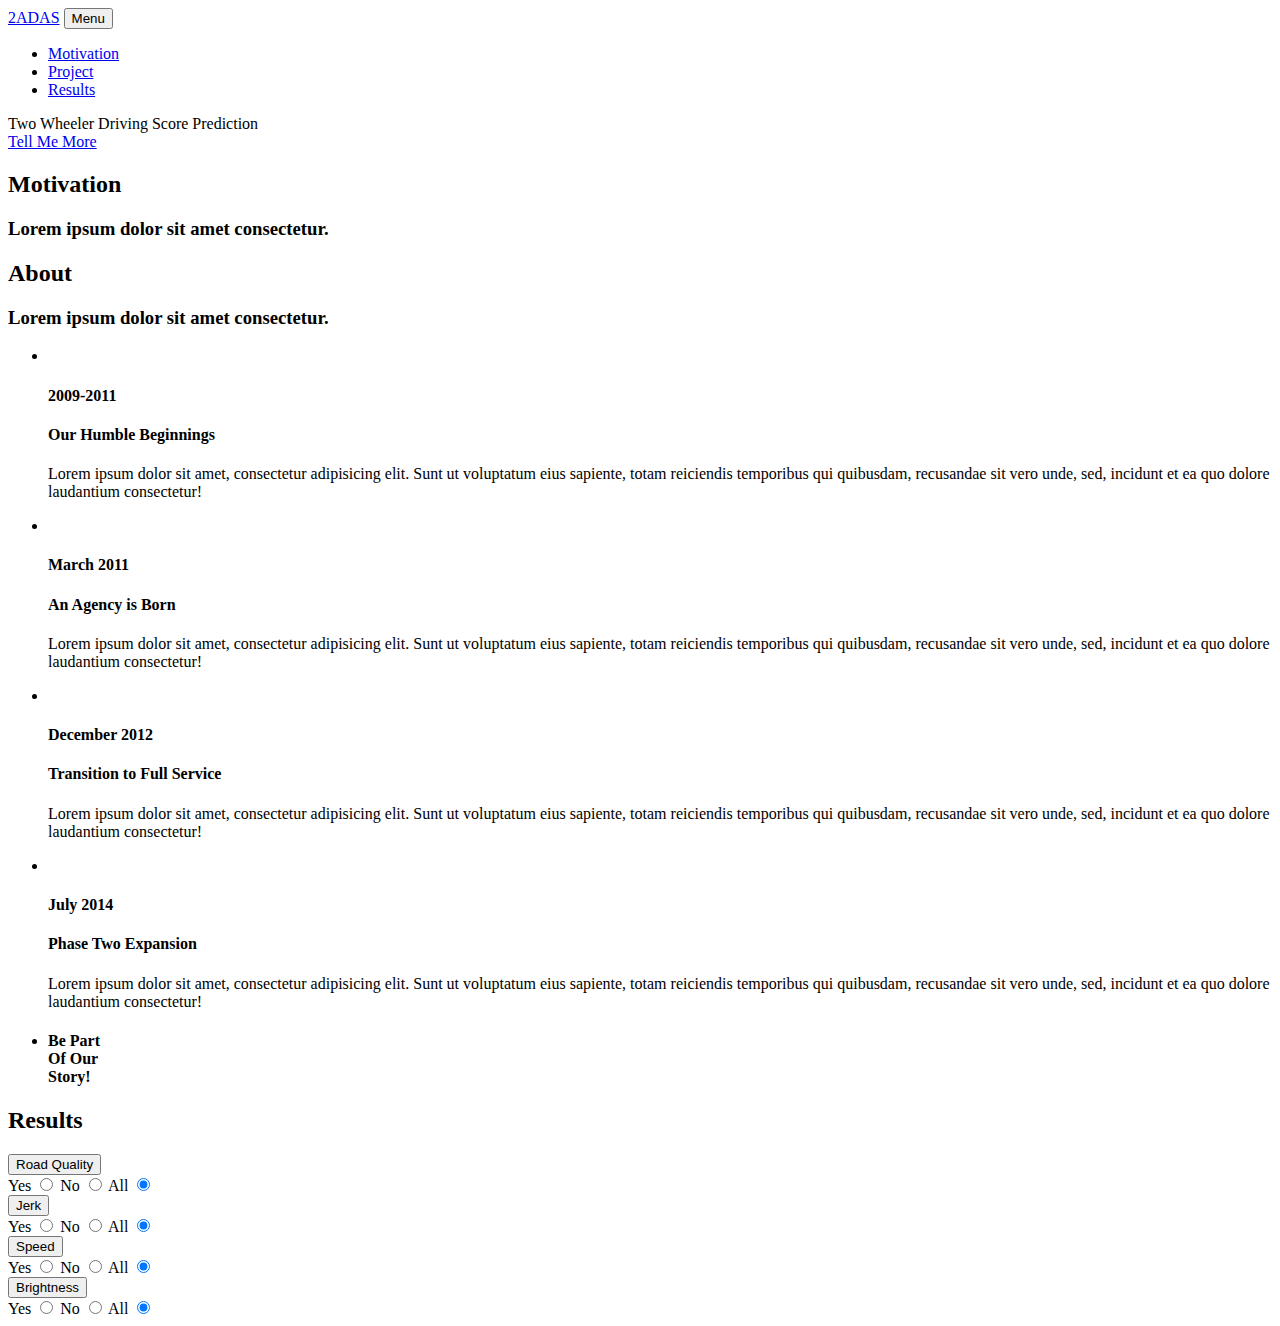
==== index.html @ 77b30996 "Update index.html" ====
<!DOCTYPE html>
<html lang="en">

<head>

  <meta charset="utf-8">
  <meta name="viewport" content="width=device-width, initial-scale=1, shrink-to-fit=no">
  <meta name="description" content="">
  <meta name="author" content="">

  <title>Driving Score</title>

  <!-- FavIcon -->
  <link rel="shortcut icon" type="image/png" href="img/logos/cvit.jpg"/>

  <!-- Bootstrap core CSS -->
  <link href="vendor/bootstrap/css/bootstrap.min.css" rel="stylesheet">

  <!-- Custom fonts for this template -->
  <link href="vendor/fontawesome-free/css/all.min.css" rel="stylesheet" type="text/css">
  <link href="https://fonts.googleapis.com/css?family=Montserrat:400,700" rel="stylesheet" type="text/css">
  <link href='https://fonts.googleapis.com/css?family=Kaushan+Script' rel='stylesheet' type='text/css'>
  <link href='https://fonts.googleapis.com/css?family=Droid+Serif:400,700,400italic,700italic' rel='stylesheet' type='text/css'>
  <link href='https://fonts.googleapis.com/css?family=Roboto+Slab:400,100,300,700' rel='stylesheet' type='text/css'>
  <link href="https://fonts.googleapis.com/css?family=Courier+Prime&display=swap" rel="stylesheet">

  <!-- Custom styles for this template -->
  <link href="css/agency.css" rel="stylesheet">

</head>

<body id="page-top">

  <!-- Navigation -->
  <nav class="navbar navbar-expand-lg navbar-dark fixed-top" id="mainNav">
    <div class="container">
      <a class="navbar-brand js-scroll-trigger" href="#page-top">2ADAS</a>
      <button class="navbar-toggler navbar-toggler-right" type="button" data-toggle="collapse" data-target="#navbarResponsive" aria-controls="navbarResponsive" aria-expanded="false" aria-label="Toggle navigation">
        Menu
        <i class="fas fa-bars"></i>
      </button>
      <div class="collapse navbar-collapse" id="navbarResponsive">
        <ul class="navbar-nav text-uppercase ml-auto">
          <li class="nav-item">
            <a class="nav-link js-scroll-trigger" href="#services">Motivation</a>
          </li>
          <li class="nav-item">
            <a class="nav-link js-scroll-trigger" href="#portfolio">Project</a>
          </li>
          <li class="nav-item">
            <a class="nav-link js-scroll-trigger" href="#about">Results</a>
          </li>
        </ul>
      </div>
    </div>
  </nav>

  <!-- Header -->
  <header class="masthead">
    <div class="container">
      <div class="intro-text">
        <div class="intro-heading text-uppercase">Two Wheeler Driving Score Prediction</div>
        <a class="btn btn-primary btn-xl text-uppercase js-scroll-trigger" href="#services">Tell Me More</a>
      </div>
    </div>
  </header>

  <!-- Motivation -->
  <section class="page-section" id="services">
    <div class="container">
      <div class="row">
        <div class="col-lg-12 text-center">
          <h2 class="section-heading text-uppercase">Motivation</h2>
          <h3 class="text-muted">Lorem ipsum dolor sit amet consectetur.</h3>
        </div>
      </div>
    </div>
  </section>

  <!-- Project -->
  <section class="page-section" id="portfolio">
    <div class="container">
      <div class="row">
        <div class="col-lg-12 text-center">
          <h2 class="section-heading text-uppercase">About</h2>
          <h3 class="section-subheading text-muted">Lorem ipsum dolor sit amet consectetur.</h3>
        </div>
      </div>
      <div class="row">
        <div class="col-lg-12">
          <ul class="timeline">
            <li>
              <div class="timeline-image">
                <img class="rounded-circle img-fluid" src="img/about/1.jpg" alt="">
              </div>
              <div class="timeline-panel">
                <div class="timeline-heading">
                  <h4>2009-2011</h4>
                    <h4 class="subheading">Our Humble Beginnings</h4>
                  </div>
                  <div class="timeline-body">
                  <p class="text-muted">Lorem ipsum dolor sit amet, consectetur adipisicing elit. Sunt ut voluptatum eius sapiente, totam reiciendis temporibus qui quibusdam, recusandae sit vero unde, sed, incidunt et ea quo dolore laudantium consectetur!</p>
                </div>
              </div>
            </li>
            <li class="timeline-inverted">
              <div class="timeline-image">
                <img class="rounded-circle img-fluid" src="img/about/2.jpg" alt="">
              </div>
              <div class="timeline-panel">
                <div class="timeline-heading">
                  <h4>March 2011</h4>
                  <h4 class="subheading">An Agency is Born</h4>
                </div>
                <div class="timeline-body">
                  <p class="text-muted">Lorem ipsum dolor sit amet, consectetur adipisicing elit. Sunt ut voluptatum eius sapiente, totam reiciendis temporibus qui quibusdam, recusandae sit vero unde, sed, incidunt et ea quo dolore laudantium consectetur!</p>
                </div>
              </div>
            </li>
            <li>
              <div class="timeline-image">
                <img class="rounded-circle img-fluid" src="img/about/3.jpg" alt="">
              </div>
              <div class="timeline-panel">
                <div class="timeline-heading">
                  <h4>December 2012</h4>
                  <h4 class="subheading">Transition to Full Service</h4>
                </div>
                <div class="timeline-body">
                  <p class="text-muted">Lorem ipsum dolor sit amet, consectetur adipisicing elit. Sunt ut voluptatum eius sapiente, totam reiciendis temporibus qui quibusdam, recusandae sit vero unde, sed, incidunt et ea quo dolore laudantium consectetur!</p>
                </div>
              </div>
            </li>
            <li class="timeline-inverted">
              <div class="timeline-image">
                <img class="rounded-circle img-fluid" src="img/about/4.jpg" alt="">
              </div>
              <div class="timeline-panel">
                <div class="timeline-heading">
                  <h4>July 2014</h4>
                  <h4 class="subheading">Phase Two Expansion</h4>
                </div>
                <div class="timeline-body">
                  <p class="text-muted">Lorem ipsum dolor sit amet, consectetur adipisicing elit. Sunt ut voluptatum eius sapiente, totam reiciendis temporibus qui quibusdam, recusandae sit vero unde, sed, incidunt et ea quo dolore laudantium consectetur!</p>
                </div>
              </div>
            </li>
            <li class="timeline-inverted">
              <div class="timeline-image">
                <h4>Be Part
                  <br>Of Our
                  <br>Story!</h4>
              </div>
            </li>
          </ul>
        </div>
      </div>
    </div>
  </section>

  <!-- Results -->
  <section class="bg-light page-section" id="about">
    <div class="container">
      <div class="row">
        <div class="col-lg-12 text-center">
          <h2 class="section-heading text-uppercase">Results</h2>
          <!-- <h3 class="section-subheading text-muted">Lorem ipsum dolor sit amet consectetur.</h3> -->
        </div>
      </div>
      <div class="btn-group">
        <div class="features">
          <button type="button" class="btn btn-primary dropdown-toggle" data-toggle="dropdown" aria-haspopup="true" aria-expanded="false">
            <i class="fa fa-road"></i><span>Road Quality</span>
          </button>
          <div class="dropdown-menu" aria-labelledby="navbarDropdown">
            <label class="container">Yes
                <input type="radio" class="radio" name= "road_quality_index" value="1" onclick="setFeature(0, 1);">
                <span class="checkmark"></span>
            </label>
            <label class="container">No
                <input type="radio" class="radio" name= "road_quality_index" value="0" onclick="setFeature(0, 0);">
                <span class="checkmark"></span>
            </label>
            <label class="container">All
                <input type="radio" class="radio" name= "road_quality_index" value="2" onclick="setFeature(0, 2);" checked="checked">
                <span class="checkmark"></span>
            </label>
          </div>
        </div>

        <div class="features">
          <button type="button" class="btn btn-primary dropdown-toggle" data-toggle="dropdown" aria-haspopup="true" aria-expanded="false">
            <i class="fa fa-exclamation-triangle"></i><span>Jerk</span>
          </button>
          <div class="dropdown-menu" aria-labelledby="navbarDropdown">
            <label class="container">Yes
                <input type="radio" class="radio" name= "jerk" value="1" onclick="setFeature(1, 1);">
                <span class="checkmark"></span>
            </label>
            <label class="container">No
                <input type="radio" class="radio" name= "jerk" value="0" onclick="setFeature(1, 0);">
                <span class="checkmark"></span>
            </label>
            <label class="container">All
                <input type="radio" class="radio" name= "jerk" value="2" onclick="setFeature(1, 2);" checked="checked">
                <span class="checkmark"></span>
            </label>
          </div>
        </div>

        <div class="features">
          <button type="button" class="btn btn-primary dropdown-toggle" data-toggle="dropdown" aria-haspopup="true" aria-expanded="false">
            <i class="fa fa-bolt"></i><span>Speed</span>
          </button>
          <div class="dropdown-menu" aria-labelledby="navbarDropdown">
            <label class="container">Yes
                <input type="radio" class="radio" name= "speed_limit" value="1" onclick="setFeature(2, 1);">
                <span class="checkmark"></span>
            </label>
            <label class="container">No
                <input type="radio" class="radio" name= "speed_limit" value="0" onclick="setFeature(2, 0);">
                <span class="checkmark"></span>
            </label>
            <label class="container">All
                <input type="radio" class="radio" name= "speed_limit" value="2" onclick="setFeature(2, 2);" checked="checked">
                <span class="checkmark"></span>
            </label>
          </div>
        </div>

        <div class="features">
          <button type="button" class="btn btn-primary dropdown-toggle" data-toggle="dropdown" aria-haspopup="true" aria-expanded="false">
            <i class="fa fa-sun"></i><span>Brightness</span>
          </button>
          <div class="dropdown-menu" aria-labelledby="navbarDropdown">
            <label class="container">Yes
                <input type="radio" class="radio" name= "day_night" value="1" onclick="setFeature(3, 1);">
                <span class="checkmark"></span>
            </label>
            <label class="container">No
                <input type="radio" class="radio" name= "day_night" value="0" onclick="setFeature(3, 0);">
                <span class="checkmark"></span>
            </label>
            <label class="container">All
                <input type="radio" class="radio" name= "day_night" value="2" onclick="setFeature(3, 2);" checked="checked">
                <span class="checkmark"></span>
            </label>
          </div>
        </div>
      </div>
      <div class="row" id="videos">
      </div>
    </div>
  </section>

  <!-- Bootstrap core JavaScript -->
  <script src="vendor/jquery/jquery.min.js"></script>
  <script src="vendor/bootstrap/js/bootstrap.bundle.min.js"></script>

  <!-- Plugin JavaScript -->
  <script src="vendor/jquery-easing/jquery.easing.min.js"></script>

  <!-- Contact form JavaScript -->
  <script src="js/jqBootstrapValidation.js"></script>
  <script src="js/contact_me.js"></script>

  <!-- Custom scripts for this template -->
  <script src="js/agency.min.js"></script>

  <!-- Custom scripts for this template -->
  <script type = "text/javascript" src="js/data.json"></script>
  <script src="js/loadData.js"></script>
</body>

</html>
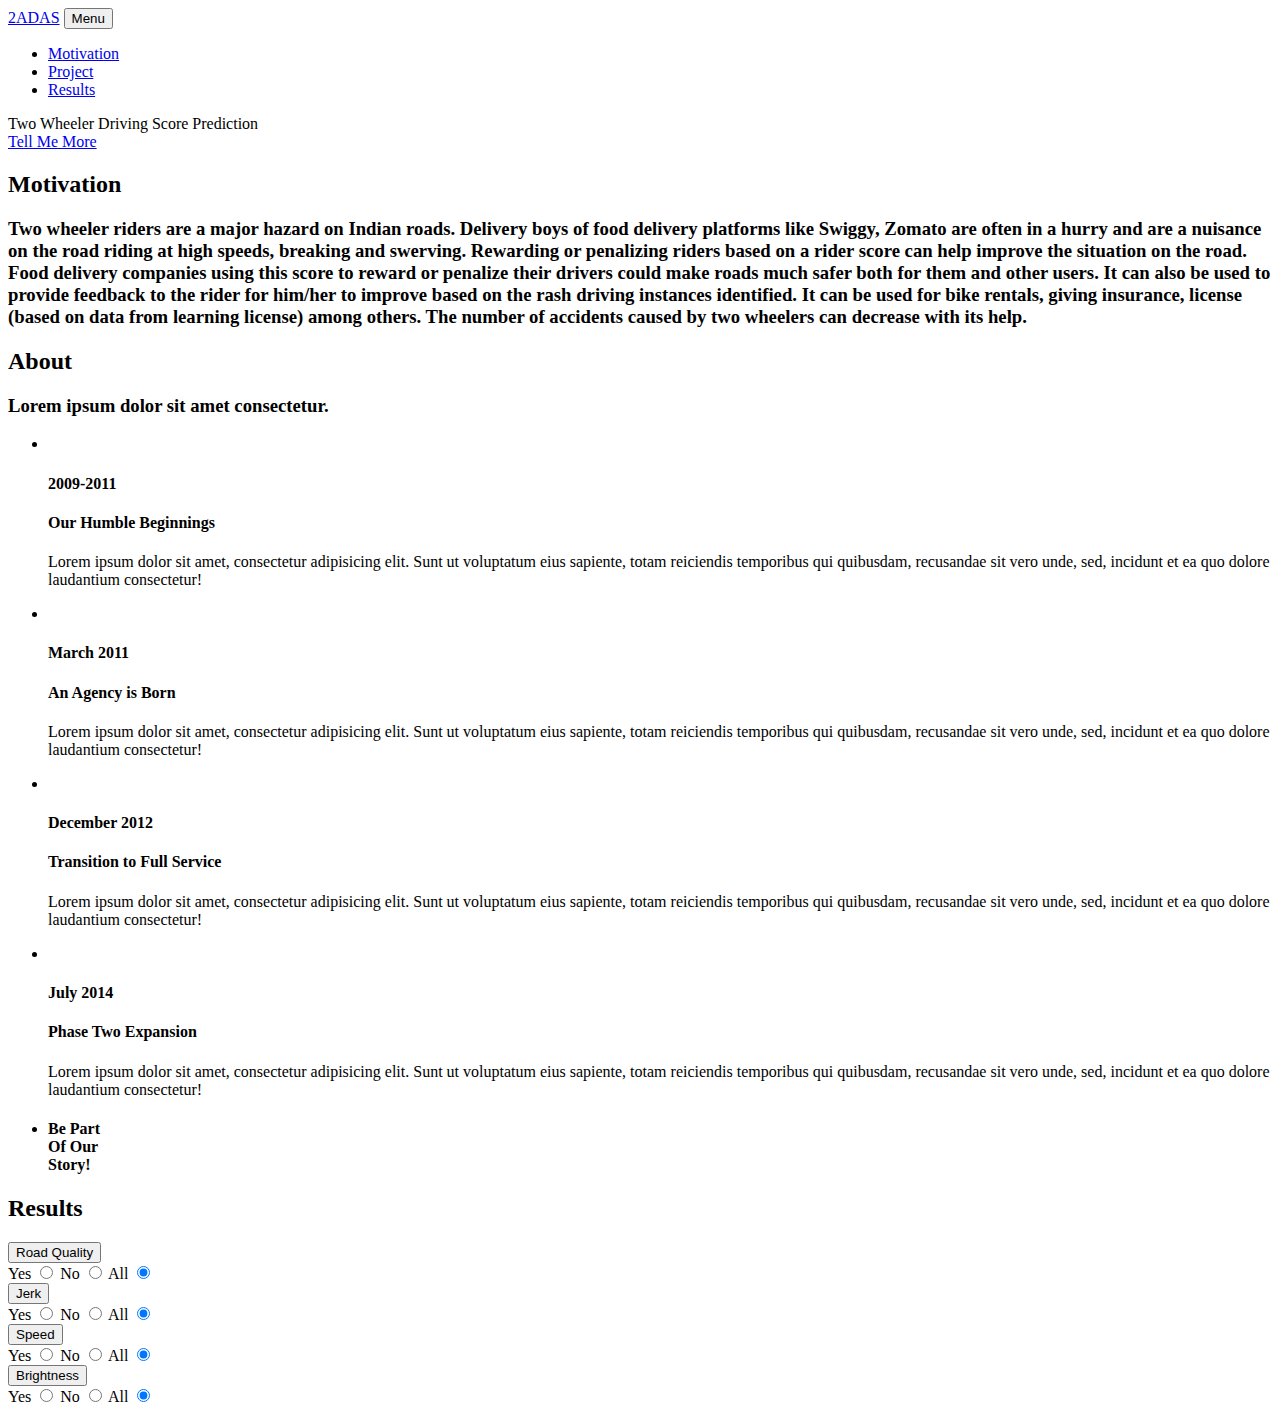
==== commit 4d712abd: "Update index.html" ====
--- a/index.html
+++ b/index.html
@@ -71,7 +71,7 @@
       <div class="row">
         <div class="col-lg-12 text-center">
           <h2 class="section-heading text-uppercase">Motivation</h2>
-          <h3 class="text-muted">Lorem ipsum dolor sit amet consectetur.</h3>
+          <h3 class="text-muted">Two wheeler riders are a major hazard on Indian roads. Delivery boys of food delivery platforms like Swiggy, Zomato are often in a hurry and are a nuisance on the road riding at high speeds, breaking and swerving. Rewarding or penalizing riders based on a rider score can help improve the situation on the road. Food delivery companies using this score to reward or penalize their drivers could make roads much safer both for them and other users. It can also be used to provide feedback to the rider for him/her to improve based on the rash driving instances identified. It can be used for bike rentals, giving insurance, license (based on data from learning license) among others. The number of accidents caused by two wheelers can decrease with its help.  </h3>
         </div>
       </div>
     </div>
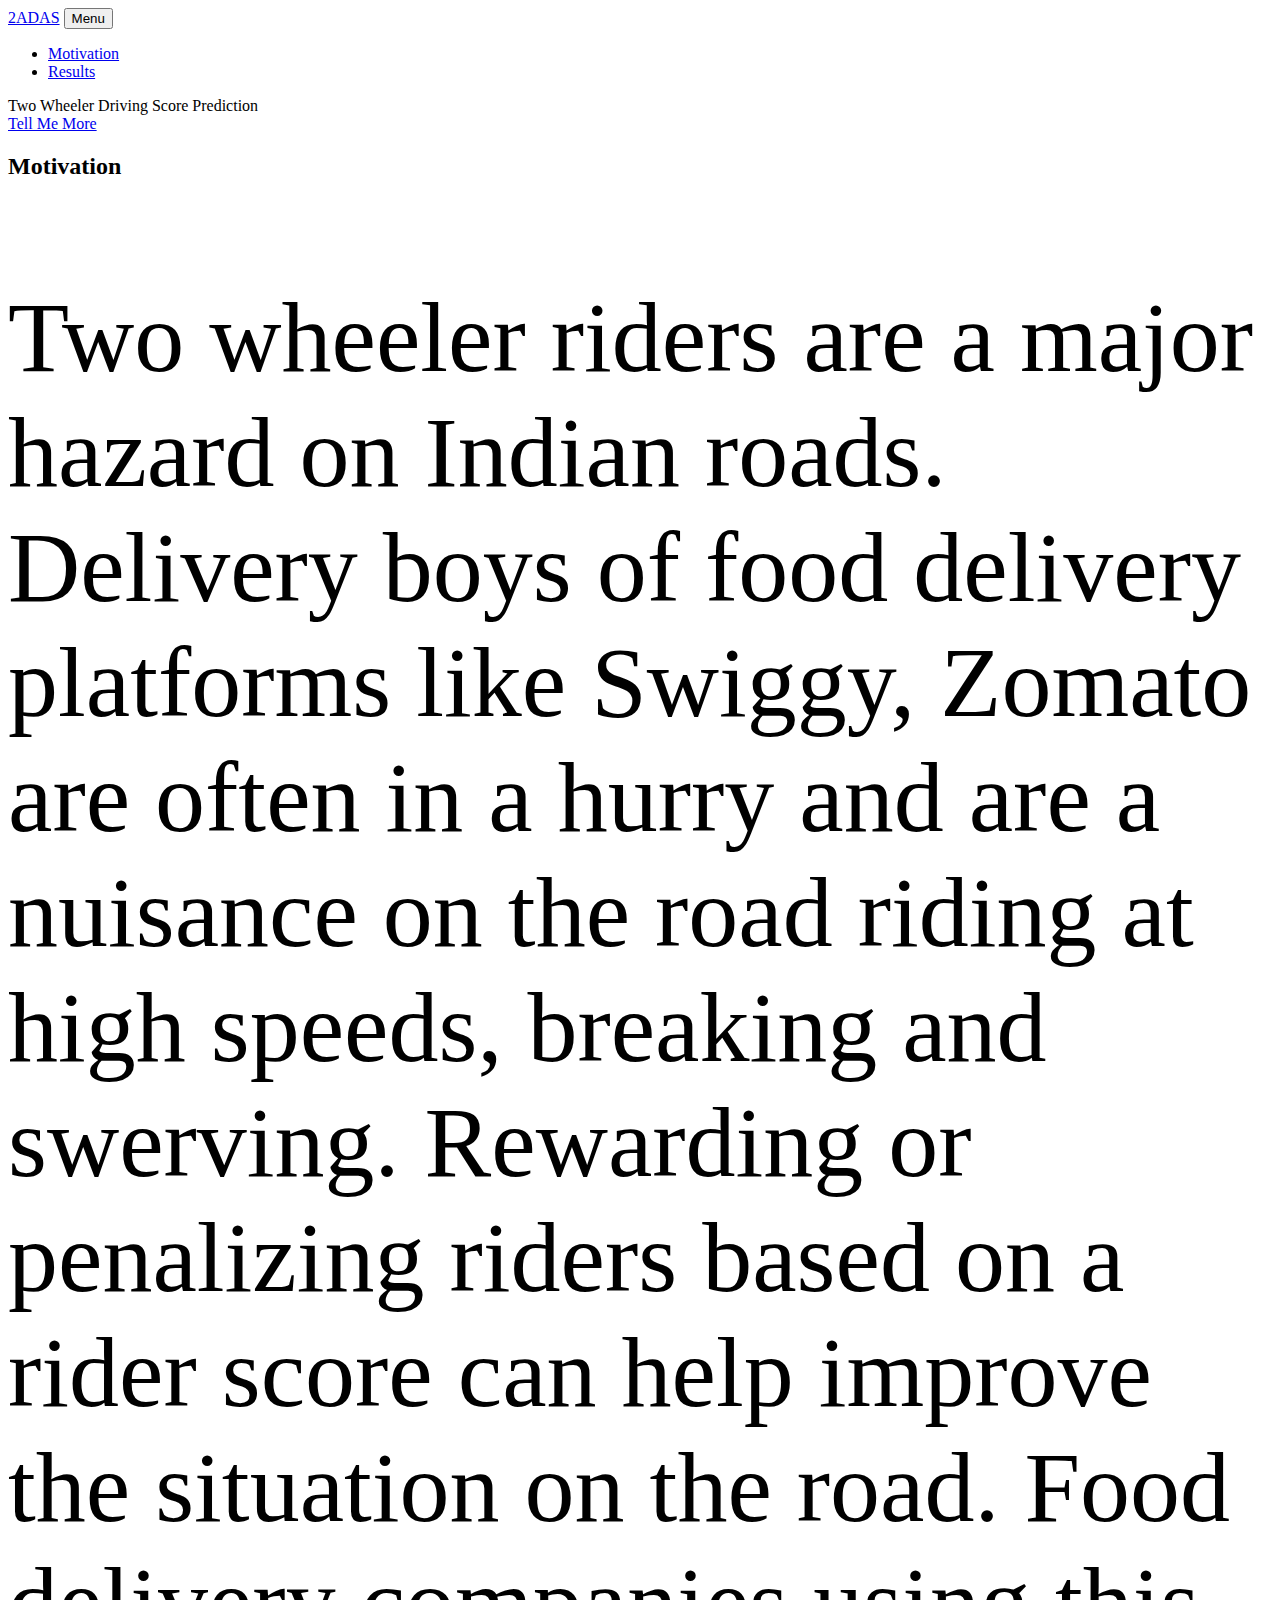
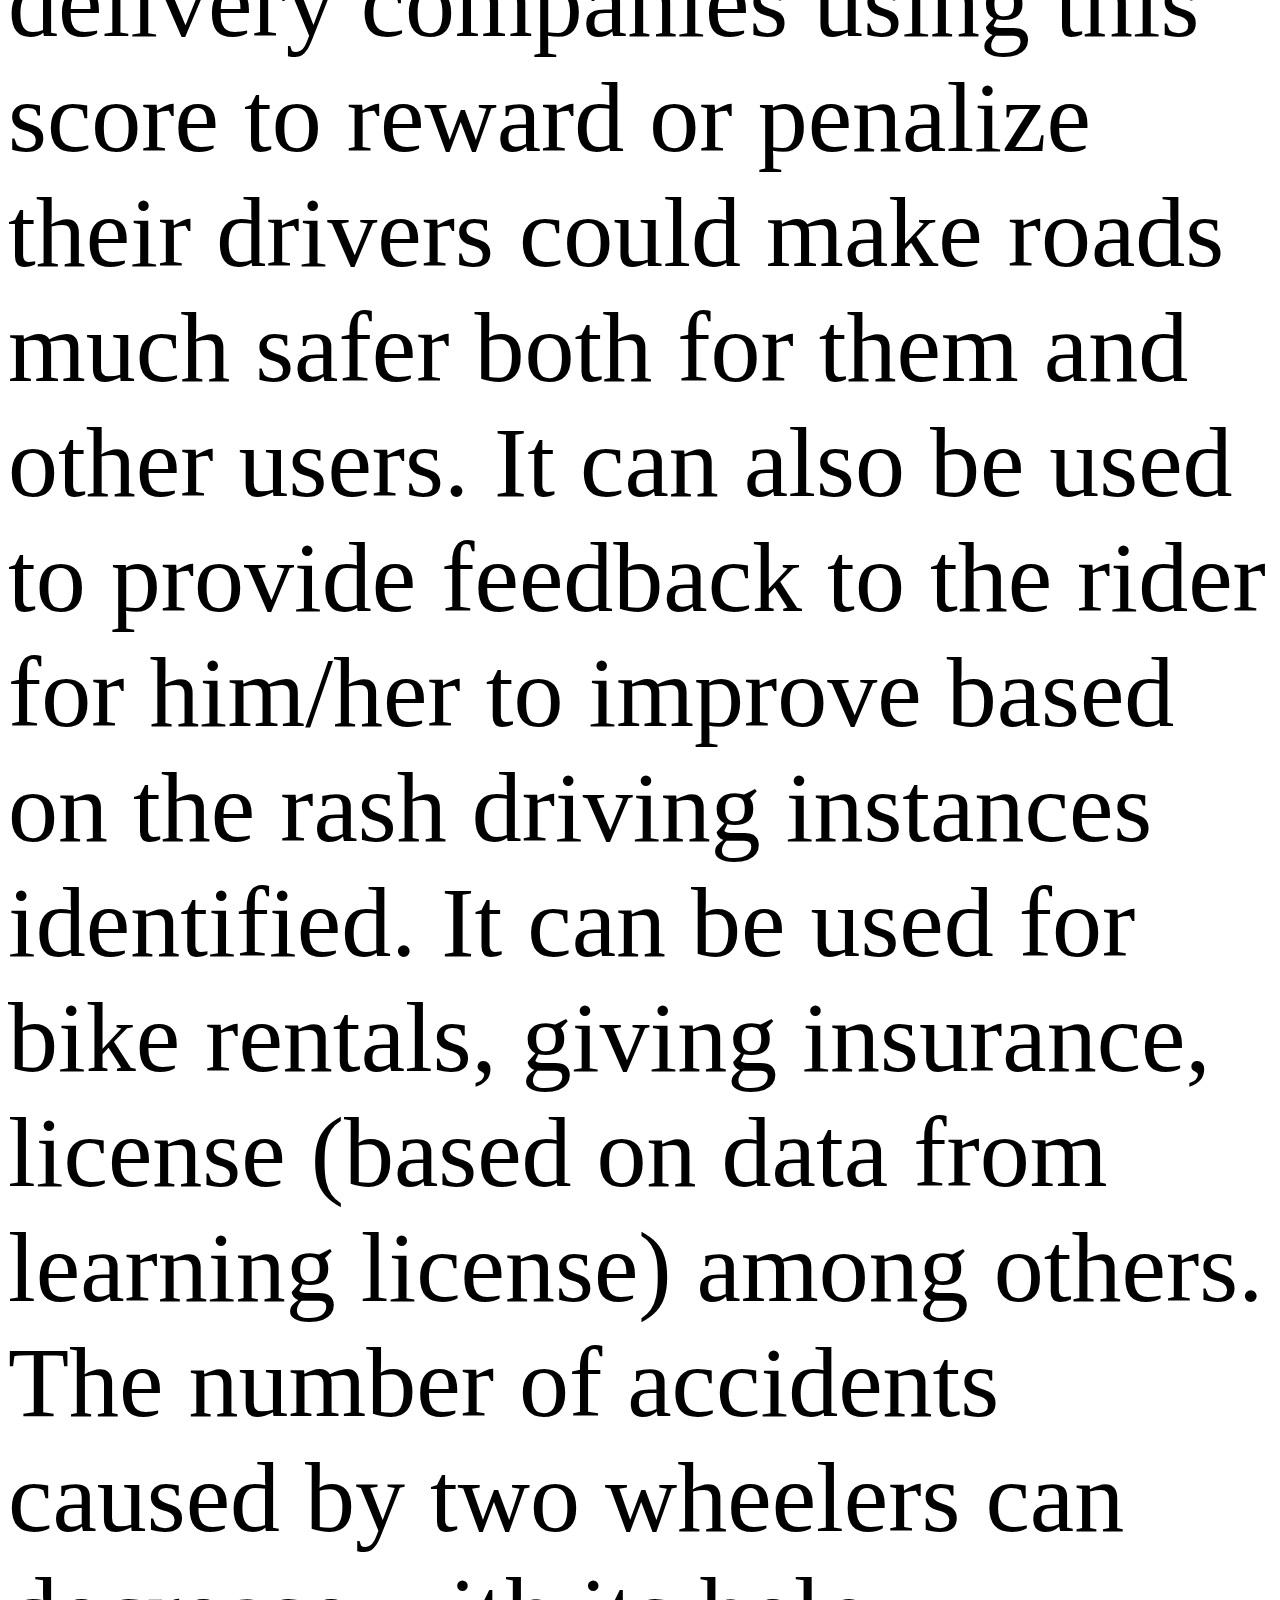
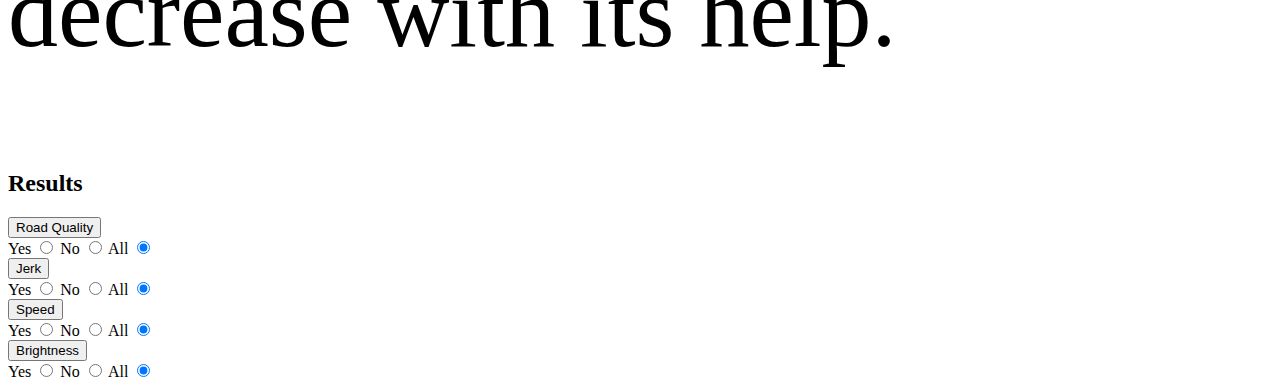
==== commit 9a3b465a: "Update index.html" ====
--- a/index.html
+++ b/index.html
@@ -44,9 +44,9 @@
           <li class="nav-item">
             <a class="nav-link js-scroll-trigger" href="#services">Motivation</a>
           </li>
-          <li class="nav-item">
+<!--           <li class="nav-item">
             <a class="nav-link js-scroll-trigger" href="#portfolio">Project</a>
-          </li>
+          </li> -->
           <li class="nav-item">
             <a class="nav-link js-scroll-trigger" href="#about">Results</a>
           </li>
@@ -71,14 +71,14 @@
       <div class="row">
         <div class="col-lg-12 text-center">
           <h2 class="section-heading text-uppercase">Motivation</h2>
-          <h3 class="text-muted">Two wheeler riders are a major hazard on Indian roads. Delivery boys of food delivery platforms like Swiggy, Zomato are often in a hurry and are a nuisance on the road riding at high speeds, breaking and swerving. Rewarding or penalizing riders based on a rider score can help improve the situation on the road. Food delivery companies using this score to reward or penalize their drivers could make roads much safer both for them and other users. It can also be used to provide feedback to the rider for him/her to improve based on the rash driving instances identified. It can be used for bike rentals, giving insurance, license (based on data from learning license) among others. The number of accidents caused by two wheelers can decrease with its help.  </h3>
+          <p style="font-size:100px" class="text-muted">Two wheeler riders are a major hazard on Indian roads. Delivery boys of food delivery platforms like Swiggy, Zomato are often in a hurry and are a nuisance on the road riding at high speeds, breaking and swerving. Rewarding or penalizing riders based on a rider score can help improve the situation on the road. Food delivery companies using this score to reward or penalize their drivers could make roads much safer both for them and other users. It can also be used to provide feedback to the rider for him/her to improve based on the rash driving instances identified. It can be used for bike rentals, giving insurance, license (based on data from learning license) among others. The number of accidents caused by two wheelers can decrease with its help.  </h3>
         </div>
       </div>
     </div>
   </section>
 
   <!-- Project -->
-  <section class="page-section" id="portfolio">
+<!--   <section class="page-section" id="portfolio">
     <div class="container">
       <div class="row">
         <div class="col-lg-12 text-center">
@@ -156,7 +156,7 @@
         </div>
       </div>
     </div>
-  </section>
+  </section> -->
 
   <!-- Results -->
   <section class="bg-light page-section" id="about">
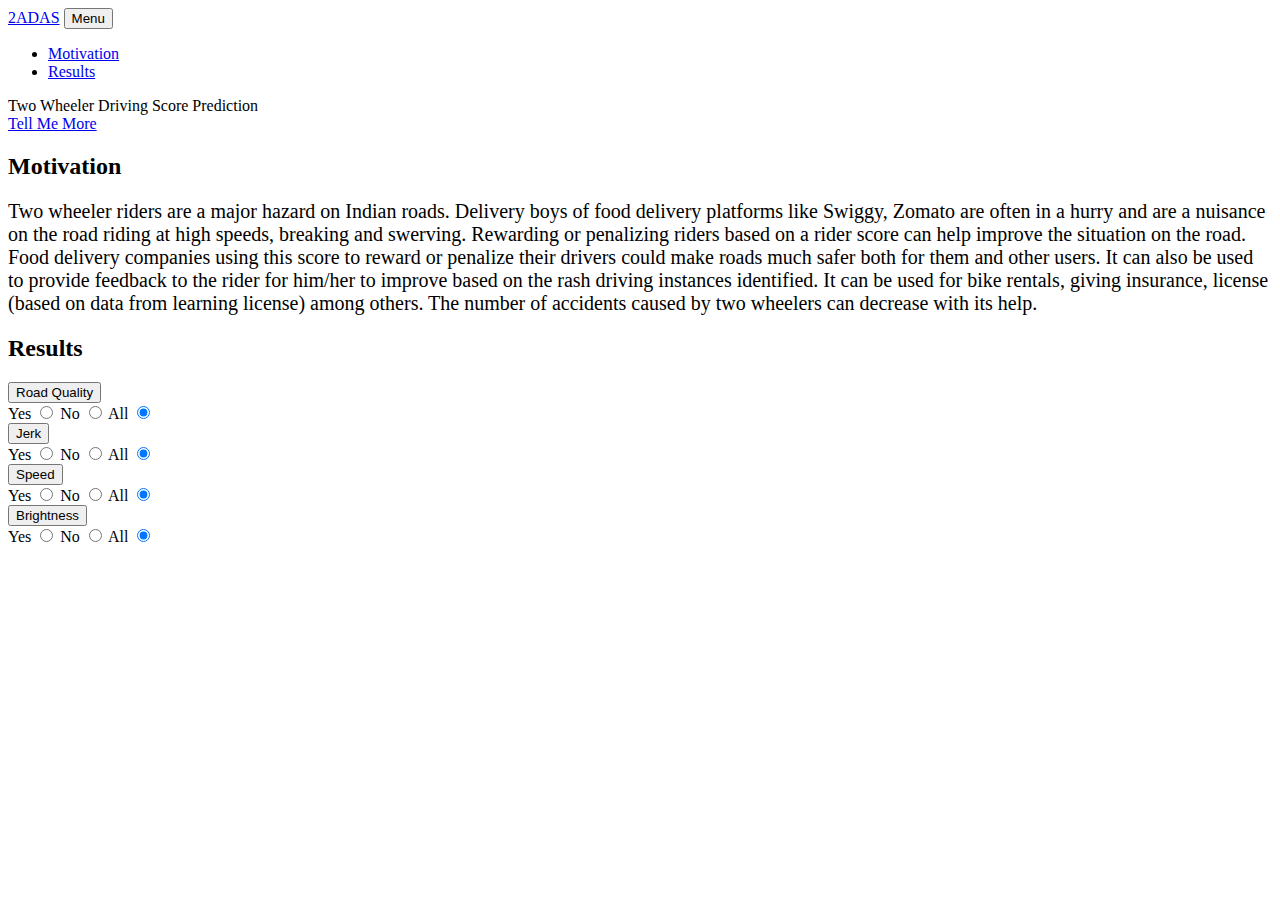
==== commit 97ad068d: "Update index.html" ====
--- a/index.html
+++ b/index.html
@@ -71,7 +71,7 @@
       <div class="row">
         <div class="col-lg-12 text-center">
           <h2 class="section-heading text-uppercase">Motivation</h2>
-          <p style="font-size:100px" class="text-muted">Two wheeler riders are a major hazard on Indian roads. Delivery boys of food delivery platforms like Swiggy, Zomato are often in a hurry and are a nuisance on the road riding at high speeds, breaking and swerving. Rewarding or penalizing riders based on a rider score can help improve the situation on the road. Food delivery companies using this score to reward or penalize their drivers could make roads much safer both for them and other users. It can also be used to provide feedback to the rider for him/her to improve based on the rash driving instances identified. It can be used for bike rentals, giving insurance, license (based on data from learning license) among others. The number of accidents caused by two wheelers can decrease with its help.  </h3>
+          <p style="font-size:20px" class="text-muted">Two wheeler riders are a major hazard on Indian roads. Delivery boys of food delivery platforms like Swiggy, Zomato are often in a hurry and are a nuisance on the road riding at high speeds, breaking and swerving. Rewarding or penalizing riders based on a rider score can help improve the situation on the road. Food delivery companies using this score to reward or penalize their drivers could make roads much safer both for them and other users. It can also be used to provide feedback to the rider for him/her to improve based on the rash driving instances identified. It can be used for bike rentals, giving insurance, license (based on data from learning license) among others. The number of accidents caused by two wheelers can decrease with its help.  </h3>
         </div>
       </div>
     </div>
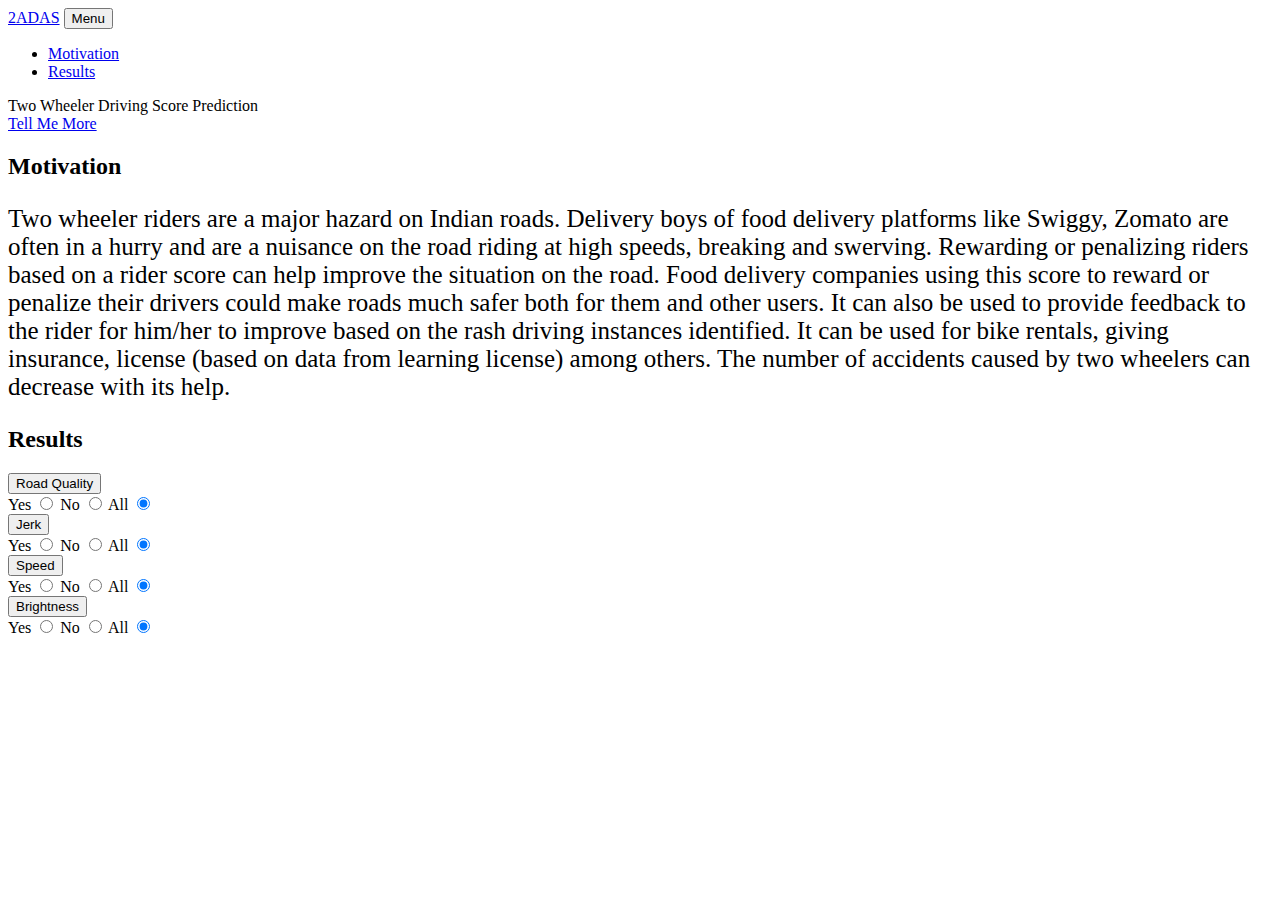
==== commit 8ef0b7f9: "Update index.html" ====
--- a/index.html
+++ b/index.html
@@ -71,7 +71,7 @@
       <div class="row">
         <div class="col-lg-12 text-center">
           <h2 class="section-heading text-uppercase">Motivation</h2>
-          <p style="font-size:20px" class="text-muted">Two wheeler riders are a major hazard on Indian roads. Delivery boys of food delivery platforms like Swiggy, Zomato are often in a hurry and are a nuisance on the road riding at high speeds, breaking and swerving. Rewarding or penalizing riders based on a rider score can help improve the situation on the road. Food delivery companies using this score to reward or penalize their drivers could make roads much safer both for them and other users. It can also be used to provide feedback to the rider for him/her to improve based on the rash driving instances identified. It can be used for bike rentals, giving insurance, license (based on data from learning license) among others. The number of accidents caused by two wheelers can decrease with its help.  </h3>
+          <p style="font-size:25px" class="text-muted">Two wheeler riders are a major hazard on Indian roads. Delivery boys of food delivery platforms like Swiggy, Zomato are often in a hurry and are a nuisance on the road riding at high speeds, breaking and swerving. Rewarding or penalizing riders based on a rider score can help improve the situation on the road. Food delivery companies using this score to reward or penalize their drivers could make roads much safer both for them and other users. It can also be used to provide feedback to the rider for him/her to improve based on the rash driving instances identified. It can be used for bike rentals, giving insurance, license (based on data from learning license) among others. The number of accidents caused by two wheelers can decrease with its help.  </h3>
         </div>
       </div>
     </div>
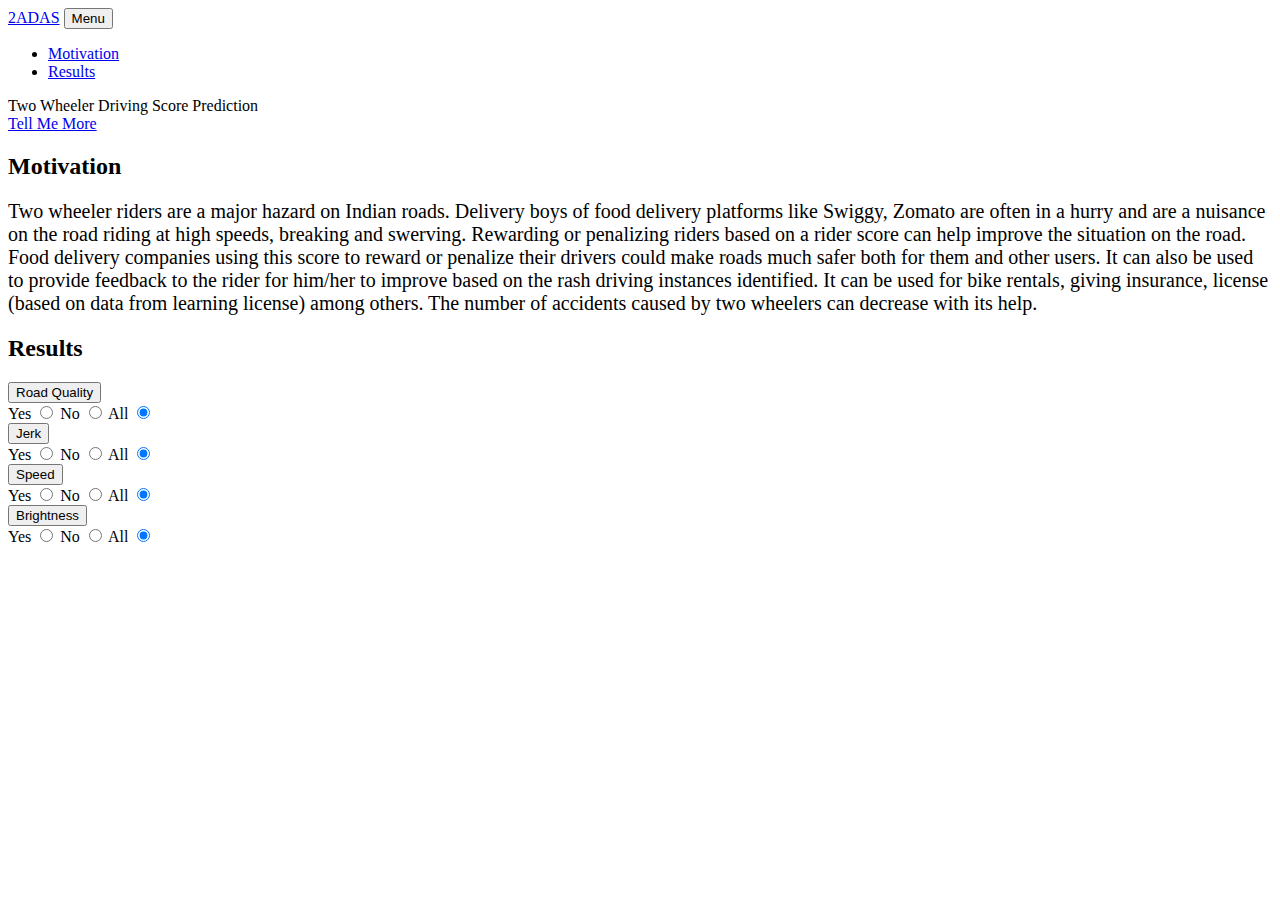
==== commit 863a721f: "Update index.html" ====
--- a/index.html
+++ b/index.html
@@ -71,7 +71,7 @@
       <div class="row">
         <div class="col-lg-12 text-center">
           <h2 class="section-heading text-uppercase">Motivation</h2>
-          <p style="font-size:25px" class="text-muted">Two wheeler riders are a major hazard on Indian roads. Delivery boys of food delivery platforms like Swiggy, Zomato are often in a hurry and are a nuisance on the road riding at high speeds, breaking and swerving. Rewarding or penalizing riders based on a rider score can help improve the situation on the road. Food delivery companies using this score to reward or penalize their drivers could make roads much safer both for them and other users. It can also be used to provide feedback to the rider for him/her to improve based on the rash driving instances identified. It can be used for bike rentals, giving insurance, license (based on data from learning license) among others. The number of accidents caused by two wheelers can decrease with its help.  </h3>
+          <p style="font-size:20px" class="text-muted">Two wheeler riders are a major hazard on Indian roads. Delivery boys of food delivery platforms like Swiggy, Zomato are often in a hurry and are a nuisance on the road riding at high speeds, breaking and swerving. Rewarding or penalizing riders based on a rider score can help improve the situation on the road. Food delivery companies using this score to reward or penalize their drivers could make roads much safer both for them and other users. It can also be used to provide feedback to the rider for him/her to improve based on the rash driving instances identified. It can be used for bike rentals, giving insurance, license (based on data from learning license) among others. The number of accidents caused by two wheelers can decrease with its help.  </h3>
         </div>
       </div>
     </div>
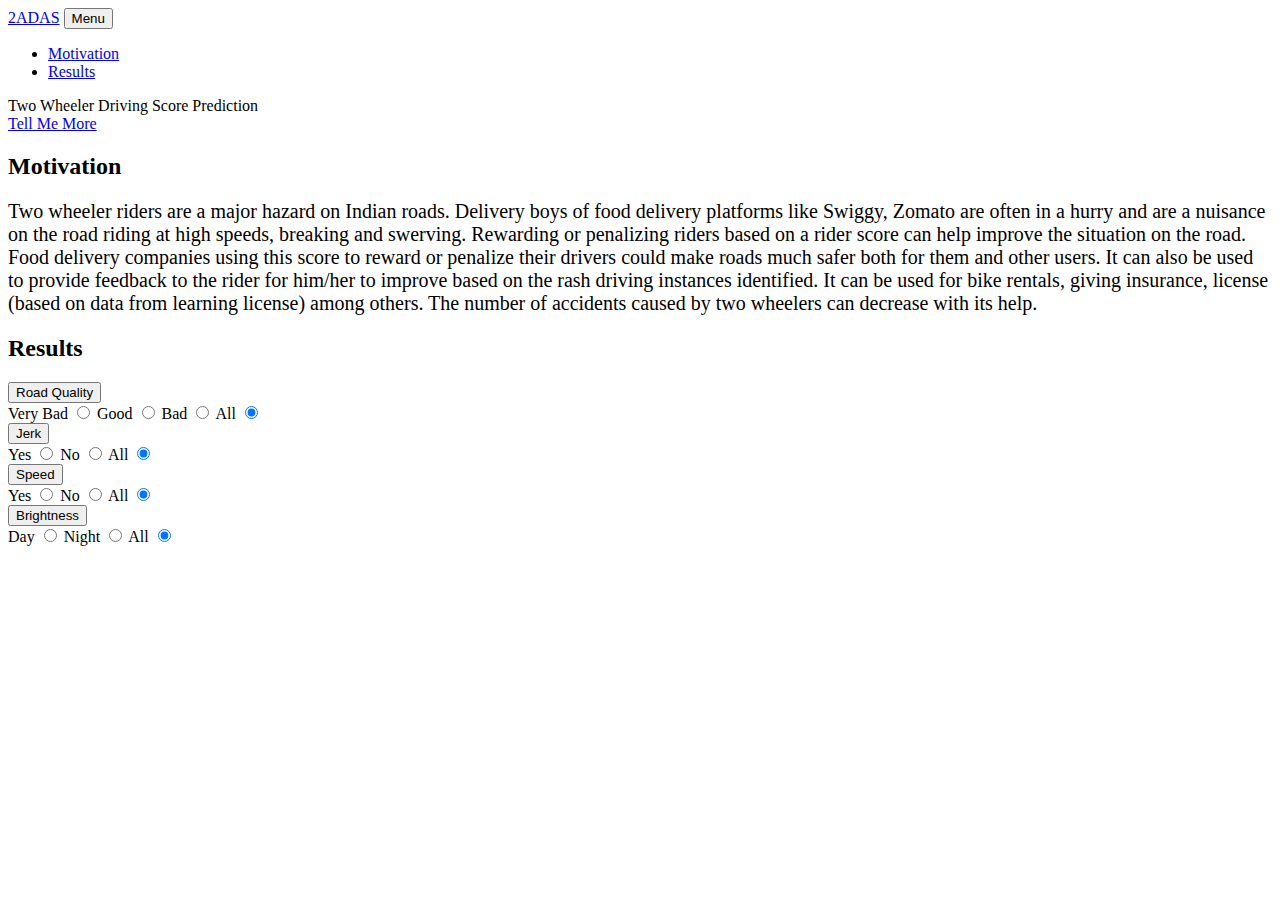
==== commit 705195ac: "Update index.html" ====
--- a/index.html
+++ b/index.html
@@ -173,12 +173,16 @@
             <i class="fa fa-road"></i><span>Road Quality</span>
           </button>
           <div class="dropdown-menu" aria-labelledby="navbarDropdown">
-            <label class="container">Yes
+            <label class="container">Very Bad
                 <input type="radio" class="radio" name= "road_quality_index" value="1" onclick="setFeature(0, 1);">
                 <span class="checkmark"></span>
             </label>
-            <label class="container">No
+            <label class="container">Good
                 <input type="radio" class="radio" name= "road_quality_index" value="0" onclick="setFeature(0, 0);">
+                <span class="checkmark"></span>
+            </label>
+             <label class="container">Bad
+                <input type="radio" class="radio" name= "road_quality_index" value="0.5" onclick="setFeature(0, 0.5);">
                 <span class="checkmark"></span>
             </label>
             <label class="container">All
@@ -233,11 +237,11 @@
             <i class="fa fa-sun"></i><span>Brightness</span>
           </button>
           <div class="dropdown-menu" aria-labelledby="navbarDropdown">
-            <label class="container">Yes
+            <label class="container">Day
                 <input type="radio" class="radio" name= "day_night" value="1" onclick="setFeature(3, 1);">
                 <span class="checkmark"></span>
             </label>
-            <label class="container">No
+            <label class="container">Night
                 <input type="radio" class="radio" name= "day_night" value="0" onclick="setFeature(3, 0);">
                 <span class="checkmark"></span>
             </label>
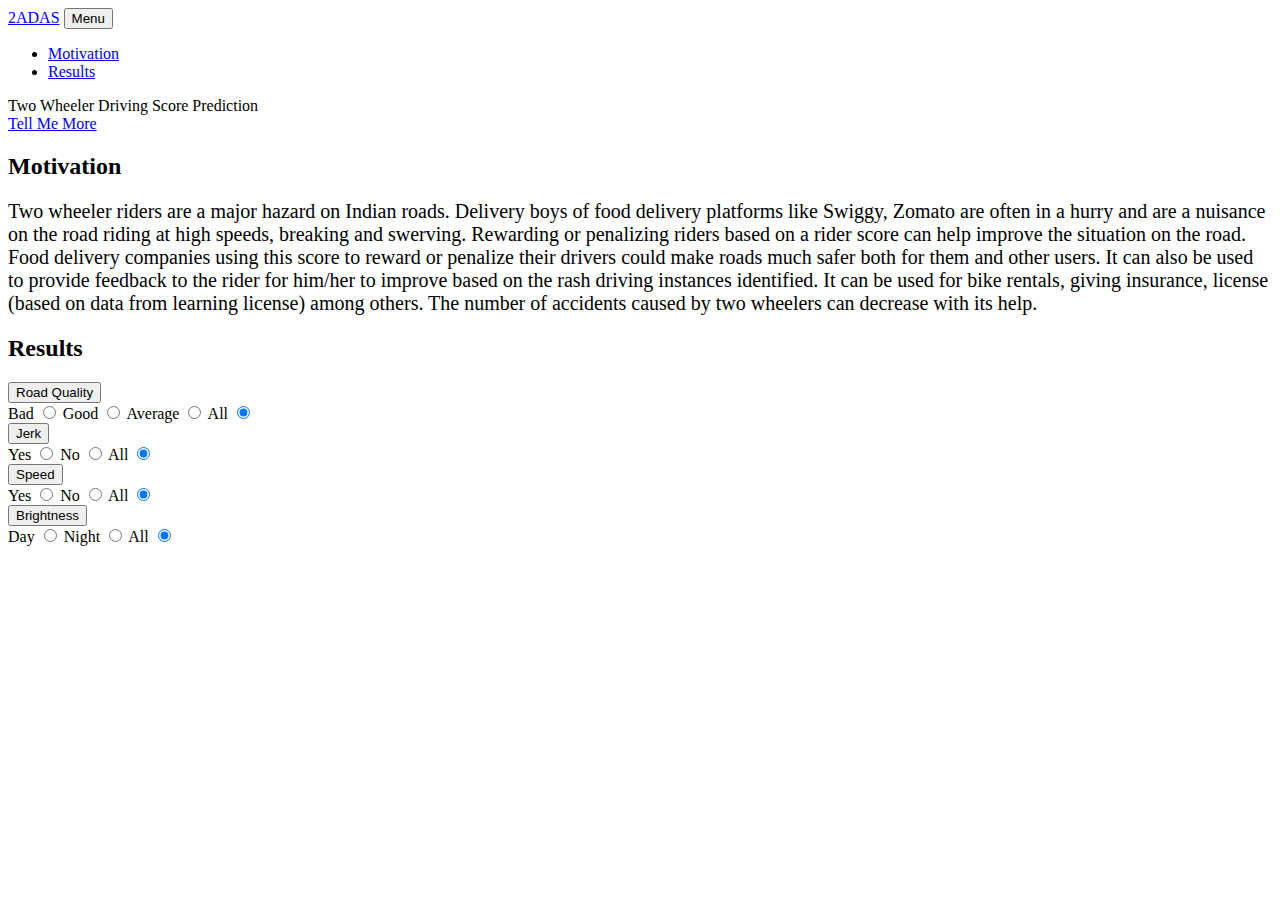
==== commit d50d73ae: "Update index.html" ====
--- a/index.html
+++ b/index.html
@@ -173,7 +173,7 @@
             <i class="fa fa-road"></i><span>Road Quality</span>
           </button>
           <div class="dropdown-menu" aria-labelledby="navbarDropdown">
-            <label class="container">Very Bad
+            <label class="container">Bad
                 <input type="radio" class="radio" name= "road_quality_index" value="1" onclick="setFeature(0, 1);">
                 <span class="checkmark"></span>
             </label>
@@ -181,7 +181,7 @@
                 <input type="radio" class="radio" name= "road_quality_index" value="0" onclick="setFeature(0, 0);">
                 <span class="checkmark"></span>
             </label>
-             <label class="container">Bad
+             <label class="container">Average
                 <input type="radio" class="radio" name= "road_quality_index" value="0.5" onclick="setFeature(0, 0.5);">
                 <span class="checkmark"></span>
             </label>
@@ -273,6 +273,7 @@
 
   <!-- Custom scripts for this template -->
   <script type = "text/javascript" src="js/data.json"></script>
+  <script type = "text/javascript" src="js/data1.json"></script>
   <script src="js/loadData.js"></script>
 </body>
 
